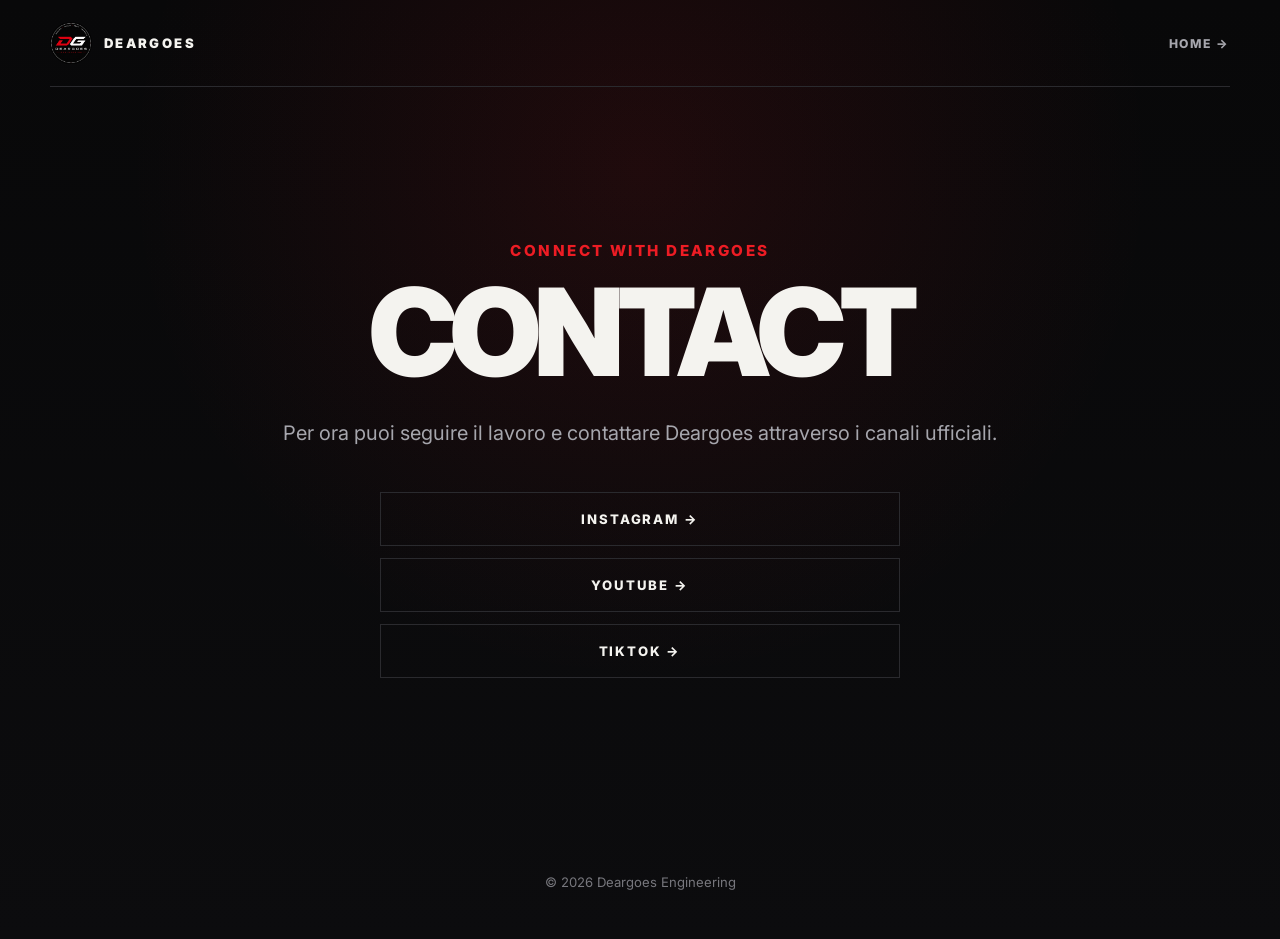
==== contact.html @ 81b75ebc "Deargoes website v1.1" ====
<!doctype html>
<html lang="it">
<head>
  <meta charset="utf-8">
  <meta name="viewport" content="width=device-width, initial-scale=1">
  <meta name="description" content="Deargoes Engineering — Build. Test. Ride.">
  <meta name="theme-color" content="#09090a">
  <title>Contact | Deargoes</title>
  <link rel="stylesheet" href="style.css">
</head>
<body>
  
<header class="site-header">
  <a class="brand-mini" href="index.html">
    <img src="deargoes-logo.jpg" alt="">
    <span>DEARGOES</span>
  </a>
  <a class="back-home" href="index.html">HOME →</a>
</header>
<main class="page-main ">
  <section class="page-hero">
    <p class="eyebrow">CONNECT WITH DEARGOES</p>
    <h1 class="page-title">CONTACT</h1>
    
<p class="page-copy">
  Per ora puoi seguire il lavoro e contattare Deargoes attraverso i canali ufficiali.
</p>
<div class="contact-links">
  <a href="https://www.instagram.com/deargoes/" target="_blank" rel="noopener">INSTAGRAM →</a>
  <a href="https://www.youtube.com/@deargoes" target="_blank" rel="noopener">YOUTUBE →</a>
  <a href="https://www.tiktok.com/@luca_deargoes" target="_blank" rel="noopener">TIKTOK →</a>
</div>

  </section>
</main>
<footer><p>© 2026 Deargoes Engineering</p></footer>

</body>
</html>
---- style.css ----
@import url('https://fonts.googleapis.com/css2?family=Inter:wght@400;600;700;800;900&display=swap');

:root {
  --bg: #09090a;
  --panel: #101012;
  --text: #f4f3ef;
  --muted: #a6a6ad;
  --red: #ed1c24;
  --line: #2a2a2e;
}

* { box-sizing: border-box; }
html { scroll-behavior: smooth; }

body {
  margin: 0;
  min-height: 100vh;
  background:
    radial-gradient(circle at 50% 18%, rgba(237, 28, 36, 0.10), transparent 32rem),
    linear-gradient(180deg, #080809 0%, #0c0c0e 100%);
  color: var(--text);
  font-family: Inter, -apple-system, BlinkMacSystemFont, "Segoe UI", sans-serif;
}

a { color: inherit; text-decoration: none; }

.hero {
  min-height: 100svh;
  display: grid;
  place-items: center;
  padding: 34px 20px 52px;
}

.hero-inner {
  width: min(100%, 860px);
  text-align: center;
}

.main-logo {
  display: block;
  width: min(72vw, 560px);
  aspect-ratio: 1;
  object-fit: cover;
  border-radius: 50%;
  margin: 0 auto 28px;
  box-shadow: 0 0 0 1px rgba(255,255,255,.05), 0 24px 70px rgba(0,0,0,.50);
  animation: fadeUp .8s ease both;
}

.eyebrow {
  color: var(--red);
  font-size: clamp(.72rem, 2.2vw, .95rem);
  font-weight: 800;
  letter-spacing: .16em;
  text-transform: uppercase;
  margin-bottom: 18px;
}

h1 {
  margin: 0;
  font-size: clamp(4.4rem, 17vw, 9.5rem);
  line-height: .78;
  letter-spacing: -.075em;
  font-weight: 900;
}

h1 span { display: block; }
h1 .red { color: var(--red); }

.intro, .page-copy {
  margin: 32px auto 0;
  max-width: 760px;
  color: var(--muted);
  font-size: clamp(1rem, 2.4vw, 1.25rem);
  line-height: 1.65;
}

.main-nav {
  width: min(100%, 620px);
  margin: 42px auto 0;
  display: grid;
  grid-template-columns: repeat(5, 1fr);
  border-top: 1px solid var(--line);
  border-bottom: 1px solid var(--line);
}

.main-nav a {
  padding: 20px 8px;
  color: #d8d8dc;
  font-size: .78rem;
  font-weight: 800;
  letter-spacing: .12em;
  transition: color .2s ease, background .2s ease;
}

.main-nav a:hover,
.main-nav a:focus-visible {
  color: var(--red);
  background: rgba(255,255,255,.025);
  outline: none;
}

.scroll-mark {
  margin-top: 28px;
  color: var(--red);
  font-size: 2.5rem;
  line-height: 1;
}

.follow {
  padding: 76px 20px 90px;
  text-align: center;
  border-top: 1px solid rgba(255,255,255,.04);
  background: rgba(0,0,0,.18);
}

.follow-title {
  width: min(100%, 720px);
  margin: 0 auto 34px;
  display: grid;
  grid-template-columns: 1fr auto 1fr;
  gap: 22px;
  align-items: center;
}

.follow-title span { height: 1px; background: linear-gradient(90deg, transparent, var(--red)); }
.follow-title span:last-child { background: linear-gradient(90deg, var(--red), transparent); }

.follow-title h2 {
  margin: 0;
  color: var(--red);
  font-size: clamp(.9rem, 2.5vw, 1.15rem);
  letter-spacing: .35em;
  font-weight: 800;
}

.social-icons {
  display: flex;
  justify-content: center;
  flex-wrap: wrap;
  gap: 26px;
}

.social-link {
  width: 92px;
  height: 92px;
  display: grid;
  place-items: center;
  border: 1px solid #3b3b40;
  border-radius: 50%;
  background: linear-gradient(145deg, #161618, #0d0d0f);
  transition: transform .2s ease, border-color .2s ease, box-shadow .2s ease;
}

.social-link:hover,
.social-link:focus-visible {
  transform: translateY(-5px) scale(1.03);
  border-color: var(--red);
  box-shadow: 0 15px 34px rgba(237,28,36,.16);
  outline: none;
}

.social-link svg {
  width: 46px;
  height: 46px;
  fill: none;
  stroke: #fff;
  stroke-width: 4;
  stroke-linecap: round;
  stroke-linejoin: round;
}

.social-link:first-child svg { fill: #fff; stroke: none; }
.social-link .fill { fill: #fff; stroke: none; }

.handle {
  margin: 22px 0 0;
  color: var(--muted);
  letter-spacing: .12em;
  font-size: .9rem;
}

.visitor-counter {
  margin: 34px auto 0;
  display: flex;
  align-items: center;
  justify-content: center;
  gap: 10px;
  color: #77777d;
  font-size: .72rem;
  font-weight: 800;
  letter-spacing: .18em;
}

.visitor-counter img {
  min-width: 42px;
  height: 20px;
  object-fit: contain;
}

.site-header {
  width: min(calc(100% - 36px), 1180px);
  margin: 0 auto;
  padding: 22px 0;
  display: flex;
  justify-content: space-between;
  align-items: center;
  border-bottom: 1px solid var(--line);
}

.brand-mini {
  display: flex;
  align-items: center;
  gap: 12px;
  font-size: .82rem;
  font-weight: 900;
  letter-spacing: .18em;
}

.brand-mini img {
  width: 42px;
  height: 42px;
  border-radius: 50%;
}

.back-home {
  color: var(--muted);
  font-size: .76rem;
  font-weight: 800;
  letter-spacing: .14em;
}

.back-home:hover { color: var(--red); }

.page-main {
  min-height: calc(100vh - 150px);
  display: grid;
  place-items: center;
  padding: 70px 20px 90px;
}

.page-hero {
  width: min(100%, 900px);
  text-align: center;
}

.page-title {
  font-size: clamp(3.3rem, 11vw, 7.6rem);
  line-height: .88;
  letter-spacing: -.06em;
}

.coming-card {
  width: min(100%, 620px);
  margin: 44px auto 0;
  padding: 34px 24px;
  border: 1px solid var(--line);
  background: rgba(255,255,255,.02);
}

.status-dot {
  display: inline-block;
  width: 8px;
  height: 8px;
  margin-bottom: 14px;
  border-radius: 50%;
  background: var(--red);
  box-shadow: 0 0 18px rgba(237,28,36,.7);
}

.coming-card p {
  margin: 0 0 10px;
  color: var(--muted);
  font-size: .75rem;
  letter-spacing: .15em;
}

.coming-card strong {
  font-size: clamp(1.6rem, 5vw, 2.6rem);
  letter-spacing: .14em;
}

.primary-button {
  display: inline-block;
  margin-top: 42px;
  padding: 18px 28px;
  border: 1px solid var(--red);
  color: #fff;
  font-size: .82rem;
  font-weight: 900;
  letter-spacing: .14em;
  background: rgba(237,28,36,.08);
  transition: transform .2s ease, background .2s ease;
}

.primary-button:hover,
.primary-button:focus-visible {
  transform: translateY(-3px);
  background: var(--red);
  outline: none;
}

.small-note {
  margin-top: 18px;
  color: #77777d;
  font-size: .78rem;
}

.contact-links {
  width: min(100%, 520px);
  margin: 42px auto 0;
  display: grid;
  gap: 12px;
}

.contact-links a {
  padding: 18px 20px;
  border: 1px solid var(--line);
  font-size: .82rem;
  font-weight: 800;
  letter-spacing: .14em;
}

.contact-links a:hover { border-color: var(--red); color: var(--red); }

footer {
  padding: 24px 20px 36px;
  text-align: center;
  color: #77777d;
  font-size: .82rem;
}

@keyframes fadeUp {
  from { opacity: 0; transform: translateY(18px); }
  to { opacity: 1; transform: translateY(0); }
}

@media (max-width: 700px) {
  .hero { min-height: auto; padding-top: 24px; }
  .main-logo { width: min(86vw, 460px); margin-bottom: 24px; }
  h1 { font-size: clamp(4rem, 22vw, 7rem); }
  .main-nav { grid-template-columns: 1fr; margin-top: 34px; }
  .main-nav a { padding: 15px 8px; border-top: 1px solid rgba(255,255,255,.035); }
  .social-link { width: 78px; height: 78px; }
  .social-link svg { width: 38px; height: 38px; }
  .follow-title { gap: 12px; }
  .follow-title h2 { letter-spacing: .18em; }
}
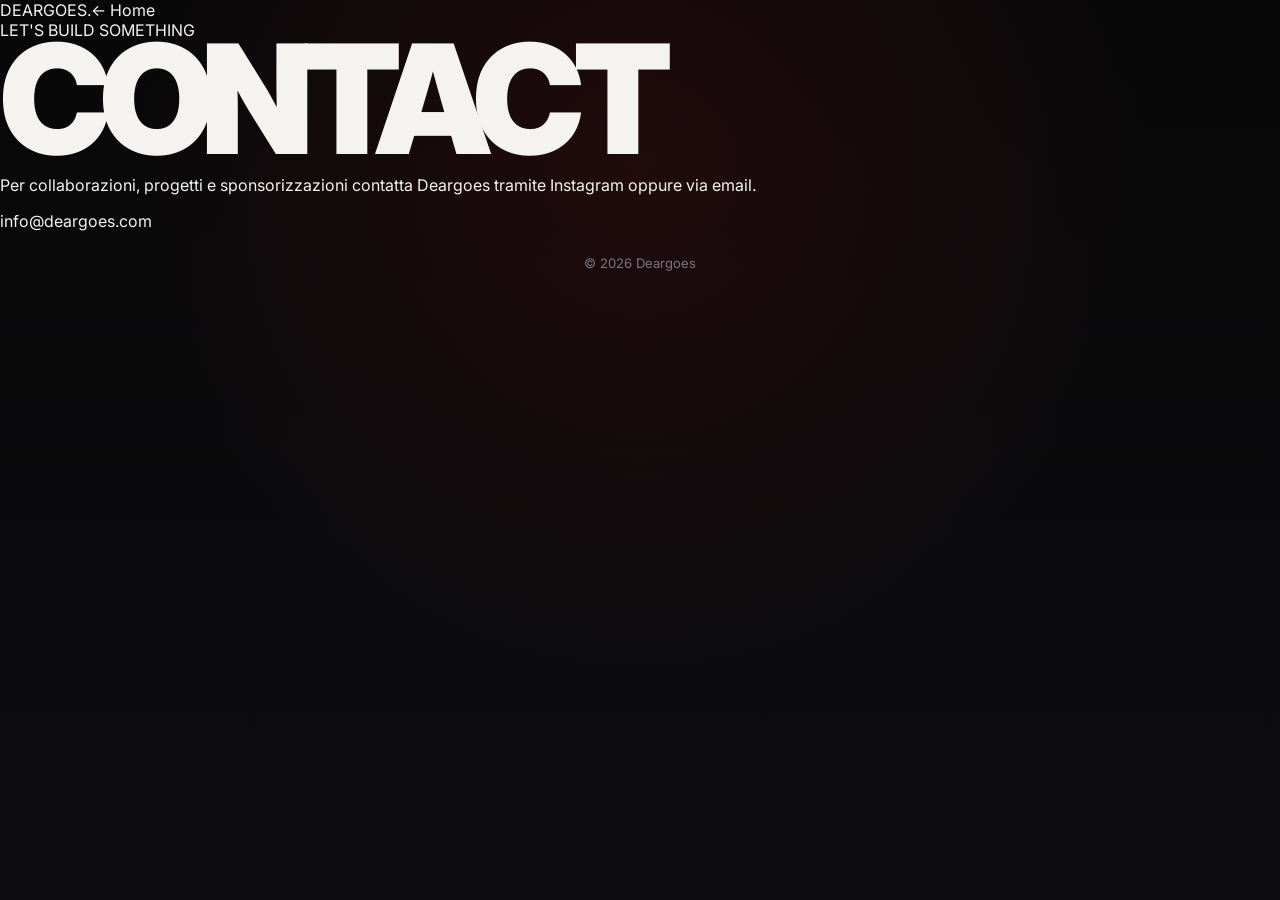
==== commit 7d7a49da: "Deargoes website v1.2" ====
--- a/contact.html
+++ b/contact.html
@@ -1,39 +1 @@
-<!doctype html>
-<html lang="it">
-<head>
-  <meta charset="utf-8">
-  <meta name="viewport" content="width=device-width, initial-scale=1">
-  <meta name="description" content="Deargoes Engineering — Build. Test. Ride.">
-  <meta name="theme-color" content="#09090a">
-  <title>Contact | Deargoes</title>
-  <link rel="stylesheet" href="style.css">
-</head>
-<body>
-  
-<header class="site-header">
-  <a class="brand-mini" href="index.html">
-    <img src="deargoes-logo.jpg" alt="">
-    <span>DEARGOES</span>
-  </a>
-  <a class="back-home" href="index.html">HOME →</a>
-</header>
-<main class="page-main ">
-  <section class="page-hero">
-    <p class="eyebrow">CONNECT WITH DEARGOES</p>
-    <h1 class="page-title">CONTACT</h1>
-    
-<p class="page-copy">
-  Per ora puoi seguire il lavoro e contattare Deargoes attraverso i canali ufficiali.
-</p>
-<div class="contact-links">
-  <a href="https://www.instagram.com/deargoes/" target="_blank" rel="noopener">INSTAGRAM →</a>
-  <a href="https://www.youtube.com/@deargoes" target="_blank" rel="noopener">YOUTUBE →</a>
-  <a href="https://www.tiktok.com/@luca_deargoes" target="_blank" rel="noopener">TIKTOK →</a>
-</div>
-
-  </section>
-</main>
-<footer><p>© 2026 Deargoes Engineering</p></footer>
-
-</body>
-</html>
+<!doctype html><html lang="it"><head><meta charset="utf-8"><meta name="viewport" content="width=device-width,initial-scale=1"><meta name="theme-color" content="#09090a"><title>CONTACT — Deargoes</title><link rel="stylesheet" href="style.css"></head><body class="page-shell"><header class="topbar"><a class="brand" href="index.html">DEARGOES<span>.</span></a><a class="back" href="index.html">← Home</a></header><main class="page-content"><div class="kicker">LET'S BUILD SOMETHING</div><h1>CONTACT</h1><p>Per collaborazioni, progetti e sponsorizzazioni contatta Deargoes tramite Instagram oppure via email.</p><a class="cta" href="mailto:info@deargoes.com">info@deargoes.com</a></main><footer>© 2026 Deargoes</footer></body></html>
--- a/style.css
+++ b/style.css
@@ -10,6 +10,7 @@
 }
 
 * { box-sizing: border-box; }
+
 html { scroll-behavior: smooth; }
 
 body {
@@ -43,8 +44,9 @@
   object-fit: cover;
   border-radius: 50%;
   margin: 0 auto 28px;
-  box-shadow: 0 0 0 1px rgba(255,255,255,.05), 0 24px 70px rgba(0,0,0,.50);
-  animation: fadeUp .8s ease both;
+  box-shadow:
+    0 0 0 1px rgba(255,255,255,.05),
+    0 24px 70px rgba(0,0,0,.50);
 }
 
 .eyebrow {
@@ -64,40 +66,20 @@
   font-weight: 900;
 }
 
-h1 span { display: block; }
-h1 .red { color: var(--red); }
-
-.intro, .page-copy {
+h1 span {
+  display: block;
+}
+
+h1 .red {
+  color: var(--red);
+}
+
+.intro {
   margin: 32px auto 0;
   max-width: 760px;
   color: var(--muted);
   font-size: clamp(1rem, 2.4vw, 1.25rem);
   line-height: 1.65;
-}
-
-.main-nav {
-  width: min(100%, 620px);
-  margin: 42px auto 0;
-  display: grid;
-  grid-template-columns: repeat(5, 1fr);
-  border-top: 1px solid var(--line);
-  border-bottom: 1px solid var(--line);
-}
-
-.main-nav a {
-  padding: 20px 8px;
-  color: #d8d8dc;
-  font-size: .78rem;
-  font-weight: 800;
-  letter-spacing: .12em;
-  transition: color .2s ease, background .2s ease;
-}
-
-.main-nav a:hover,
-.main-nav a:focus-visible {
-  color: var(--red);
-  background: rgba(255,255,255,.025);
-  outline: none;
 }
 
 .scroll-mark {
@@ -123,14 +105,20 @@
   align-items: center;
 }
 
-.follow-title span { height: 1px; background: linear-gradient(90deg, transparent, var(--red)); }
-.follow-title span:last-child { background: linear-gradient(90deg, var(--red), transparent); }
+.follow-title span {
+  height: 1px;
+  background: linear-gradient(90deg, transparent, var(--red));
+}
+
+.follow-title span:last-child {
+  background: linear-gradient(90deg, var(--red), transparent);
+}
 
 .follow-title h2 {
   margin: 0;
   color: var(--red);
   font-size: clamp(.9rem, 2.5vw, 1.15rem);
-  letter-spacing: .35em;
+  letter-spacing: .45em;
   font-weight: 800;
 }
 
@@ -170,8 +158,15 @@
   stroke-linejoin: round;
 }
 
-.social-link:first-child svg { fill: #fff; stroke: none; }
-.social-link .fill { fill: #fff; stroke: none; }
+.social-link:first-child svg {
+  fill: #fff;
+  stroke: none;
+}
+
+.social-link .fill {
+  fill: #fff;
+  stroke: none;
+}
 
 .handle {
   margin: 22px 0 0;
@@ -180,149 +175,6 @@
   font-size: .9rem;
 }
 
-.visitor-counter {
-  margin: 34px auto 0;
-  display: flex;
-  align-items: center;
-  justify-content: center;
-  gap: 10px;
-  color: #77777d;
-  font-size: .72rem;
-  font-weight: 800;
-  letter-spacing: .18em;
-}
-
-.visitor-counter img {
-  min-width: 42px;
-  height: 20px;
-  object-fit: contain;
-}
-
-.site-header {
-  width: min(calc(100% - 36px), 1180px);
-  margin: 0 auto;
-  padding: 22px 0;
-  display: flex;
-  justify-content: space-between;
-  align-items: center;
-  border-bottom: 1px solid var(--line);
-}
-
-.brand-mini {
-  display: flex;
-  align-items: center;
-  gap: 12px;
-  font-size: .82rem;
-  font-weight: 900;
-  letter-spacing: .18em;
-}
-
-.brand-mini img {
-  width: 42px;
-  height: 42px;
-  border-radius: 50%;
-}
-
-.back-home {
-  color: var(--muted);
-  font-size: .76rem;
-  font-weight: 800;
-  letter-spacing: .14em;
-}
-
-.back-home:hover { color: var(--red); }
-
-.page-main {
-  min-height: calc(100vh - 150px);
-  display: grid;
-  place-items: center;
-  padding: 70px 20px 90px;
-}
-
-.page-hero {
-  width: min(100%, 900px);
-  text-align: center;
-}
-
-.page-title {
-  font-size: clamp(3.3rem, 11vw, 7.6rem);
-  line-height: .88;
-  letter-spacing: -.06em;
-}
-
-.coming-card {
-  width: min(100%, 620px);
-  margin: 44px auto 0;
-  padding: 34px 24px;
-  border: 1px solid var(--line);
-  background: rgba(255,255,255,.02);
-}
-
-.status-dot {
-  display: inline-block;
-  width: 8px;
-  height: 8px;
-  margin-bottom: 14px;
-  border-radius: 50%;
-  background: var(--red);
-  box-shadow: 0 0 18px rgba(237,28,36,.7);
-}
-
-.coming-card p {
-  margin: 0 0 10px;
-  color: var(--muted);
-  font-size: .75rem;
-  letter-spacing: .15em;
-}
-
-.coming-card strong {
-  font-size: clamp(1.6rem, 5vw, 2.6rem);
-  letter-spacing: .14em;
-}
-
-.primary-button {
-  display: inline-block;
-  margin-top: 42px;
-  padding: 18px 28px;
-  border: 1px solid var(--red);
-  color: #fff;
-  font-size: .82rem;
-  font-weight: 900;
-  letter-spacing: .14em;
-  background: rgba(237,28,36,.08);
-  transition: transform .2s ease, background .2s ease;
-}
-
-.primary-button:hover,
-.primary-button:focus-visible {
-  transform: translateY(-3px);
-  background: var(--red);
-  outline: none;
-}
-
-.small-note {
-  margin-top: 18px;
-  color: #77777d;
-  font-size: .78rem;
-}
-
-.contact-links {
-  width: min(100%, 520px);
-  margin: 42px auto 0;
-  display: grid;
-  gap: 12px;
-}
-
-.contact-links a {
-  padding: 18px 20px;
-  border: 1px solid var(--line);
-  font-size: .82rem;
-  font-weight: 800;
-  letter-spacing: .14em;
-}
-
-.contact-links a:hover { border-color: var(--red); color: var(--red); }
-
 footer {
   padding: 24px 20px 36px;
   text-align: center;
@@ -330,19 +182,28 @@
   font-size: .82rem;
 }
 
-@keyframes fadeUp {
-  from { opacity: 0; transform: translateY(18px); }
-  to { opacity: 1; transform: translateY(0); }
-}
-
-@media (max-width: 700px) {
-  .hero { min-height: auto; padding-top: 24px; }
-  .main-logo { width: min(86vw, 460px); margin-bottom: 24px; }
-  h1 { font-size: clamp(4rem, 22vw, 7rem); }
-  .main-nav { grid-template-columns: 1fr; margin-top: 34px; }
-  .main-nav a { padding: 15px 8px; border-top: 1px solid rgba(255,255,255,.035); }
-  .social-link { width: 78px; height: 78px; }
-  .social-link svg { width: 38px; height: 38px; }
-  .follow-title { gap: 12px; }
-  .follow-title h2 { letter-spacing: .18em; }
-}
+@media (max-width: 600px) {
+  .hero {
+    min-height: auto;
+    padding-top: 24px;
+  }
+
+  .main-logo {
+    width: min(86vw, 460px);
+    margin-bottom: 24px;
+  }
+
+  h1 {
+    font-size: clamp(4rem, 22vw, 7rem);
+  }
+
+  .social-link {
+    width: 78px;
+    height: 78px;
+  }
+
+  .social-link svg {
+    width: 38px;
+    height: 38px;
+  }
+}
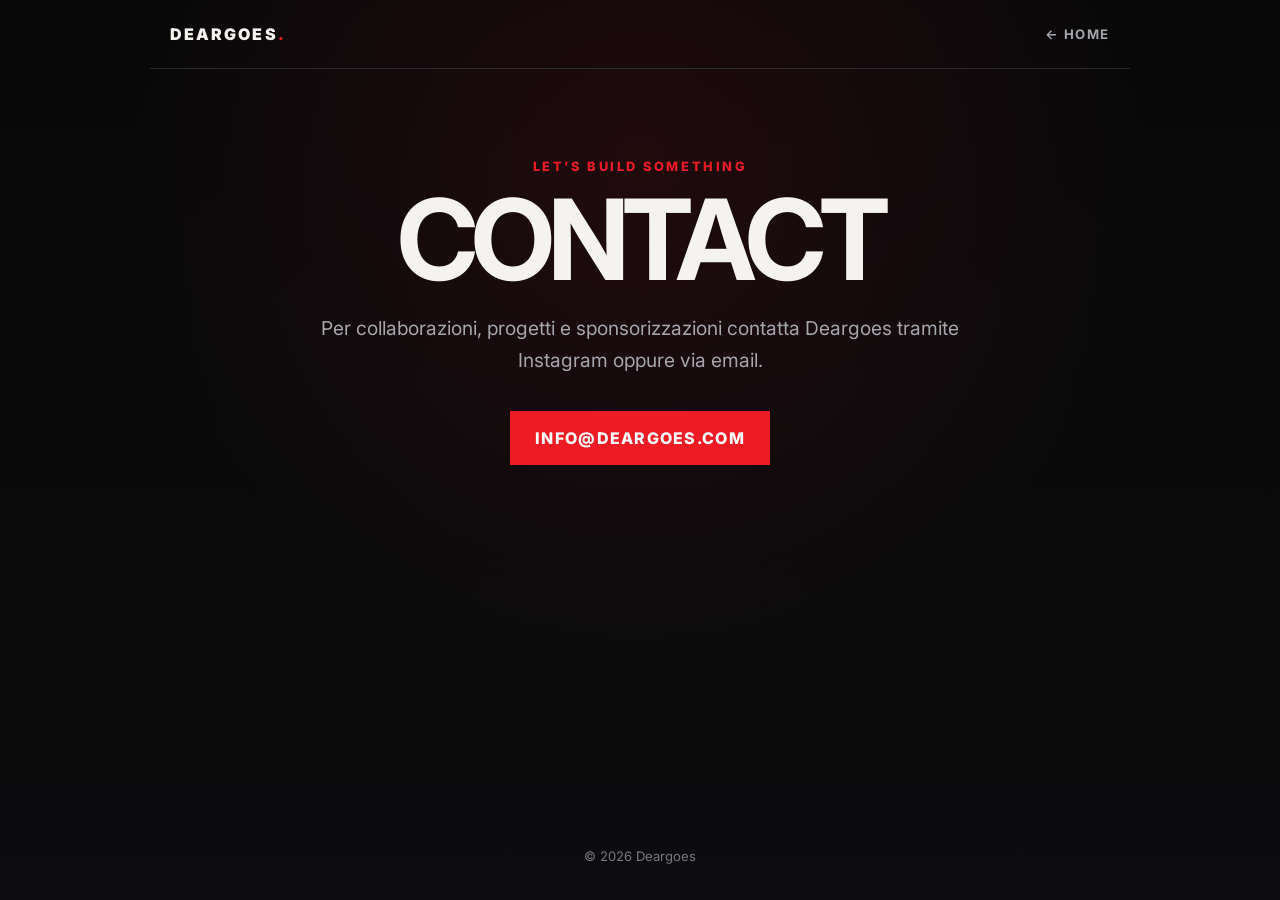
==== commit 6c25fa47: "Deargoes website v1.2 corrected" ====
--- a/contact.html
+++ b/contact.html
@@ -1 +1 @@
-<!doctype html><html lang="it"><head><meta charset="utf-8"><meta name="viewport" content="width=device-width,initial-scale=1"><meta name="theme-color" content="#09090a"><title>CONTACT — Deargoes</title><link rel="stylesheet" href="style.css"></head><body class="page-shell"><header class="topbar"><a class="brand" href="index.html">DEARGOES<span>.</span></a><a class="back" href="index.html">← Home</a></header><main class="page-content"><div class="kicker">LET'S BUILD SOMETHING</div><h1>CONTACT</h1><p>Per collaborazioni, progetti e sponsorizzazioni contatta Deargoes tramite Instagram oppure via email.</p><a class="cta" href="mailto:info@deargoes.com">info@deargoes.com</a></main><footer>© 2026 Deargoes</footer></body></html>
+<!doctype html><html lang="it"><head><meta charset="utf-8"><meta name="viewport" content="width=device-width,initial-scale=1"><meta name="theme-color" content="#09090a"><title>CONTACT — Deargoes</title><link rel="stylesheet" href="style.css"></head><body class="page-shell"><header class="topbar"><a class="brand" href="index.html">DEARGOES<span>.</span></a><a class="back" href="index.html">← Home</a></header><main class="page-content"><div class="kicker">LET’S BUILD SOMETHING</div><h1>CONTACT</h1><p>Per collaborazioni, progetti e sponsorizzazioni contatta Deargoes tramite Instagram oppure via email.</p><a class="cta" href="mailto:info@deargoes.com">info@deargoes.com</a></main><footer>© 2026 Deargoes</footer></body></html>
--- a/style.css
+++ b/style.css
@@ -1,209 +1,8 @@
 @import url('https://fonts.googleapis.com/css2?family=Inter:wght@400;600;700;800;900&display=swap');
-
-:root {
-  --bg: #09090a;
-  --panel: #101012;
-  --text: #f4f3ef;
-  --muted: #a6a6ad;
-  --red: #ed1c24;
-  --line: #2a2a2e;
-}
-
-* { box-sizing: border-box; }
-
-html { scroll-behavior: smooth; }
-
-body {
-  margin: 0;
-  min-height: 100vh;
-  background:
-    radial-gradient(circle at 50% 18%, rgba(237, 28, 36, 0.10), transparent 32rem),
-    linear-gradient(180deg, #080809 0%, #0c0c0e 100%);
-  color: var(--text);
-  font-family: Inter, -apple-system, BlinkMacSystemFont, "Segoe UI", sans-serif;
-}
-
-a { color: inherit; text-decoration: none; }
-
-.hero {
-  min-height: 100svh;
-  display: grid;
-  place-items: center;
-  padding: 34px 20px 52px;
-}
-
-.hero-inner {
-  width: min(100%, 860px);
-  text-align: center;
-}
-
-.main-logo {
-  display: block;
-  width: min(72vw, 560px);
-  aspect-ratio: 1;
-  object-fit: cover;
-  border-radius: 50%;
-  margin: 0 auto 28px;
-  box-shadow:
-    0 0 0 1px rgba(255,255,255,.05),
-    0 24px 70px rgba(0,0,0,.50);
-}
-
-.eyebrow {
-  color: var(--red);
-  font-size: clamp(.72rem, 2.2vw, .95rem);
-  font-weight: 800;
-  letter-spacing: .16em;
-  text-transform: uppercase;
-  margin-bottom: 18px;
-}
-
-h1 {
-  margin: 0;
-  font-size: clamp(4.4rem, 17vw, 9.5rem);
-  line-height: .78;
-  letter-spacing: -.075em;
-  font-weight: 900;
-}
-
-h1 span {
-  display: block;
-}
-
-h1 .red {
-  color: var(--red);
-}
-
-.intro {
-  margin: 32px auto 0;
-  max-width: 760px;
-  color: var(--muted);
-  font-size: clamp(1rem, 2.4vw, 1.25rem);
-  line-height: 1.65;
-}
-
-.scroll-mark {
-  margin-top: 28px;
-  color: var(--red);
-  font-size: 2.5rem;
-  line-height: 1;
-}
-
-.follow {
-  padding: 76px 20px 90px;
-  text-align: center;
-  border-top: 1px solid rgba(255,255,255,.04);
-  background: rgba(0,0,0,.18);
-}
-
-.follow-title {
-  width: min(100%, 720px);
-  margin: 0 auto 34px;
-  display: grid;
-  grid-template-columns: 1fr auto 1fr;
-  gap: 22px;
-  align-items: center;
-}
-
-.follow-title span {
-  height: 1px;
-  background: linear-gradient(90deg, transparent, var(--red));
-}
-
-.follow-title span:last-child {
-  background: linear-gradient(90deg, var(--red), transparent);
-}
-
-.follow-title h2 {
-  margin: 0;
-  color: var(--red);
-  font-size: clamp(.9rem, 2.5vw, 1.15rem);
-  letter-spacing: .45em;
-  font-weight: 800;
-}
-
-.social-icons {
-  display: flex;
-  justify-content: center;
-  flex-wrap: wrap;
-  gap: 26px;
-}
-
-.social-link {
-  width: 92px;
-  height: 92px;
-  display: grid;
-  place-items: center;
-  border: 1px solid #3b3b40;
-  border-radius: 50%;
-  background: linear-gradient(145deg, #161618, #0d0d0f);
-  transition: transform .2s ease, border-color .2s ease, box-shadow .2s ease;
-}
-
-.social-link:hover,
-.social-link:focus-visible {
-  transform: translateY(-5px) scale(1.03);
-  border-color: var(--red);
-  box-shadow: 0 15px 34px rgba(237,28,36,.16);
-  outline: none;
-}
-
-.social-link svg {
-  width: 46px;
-  height: 46px;
-  fill: none;
-  stroke: #fff;
-  stroke-width: 4;
-  stroke-linecap: round;
-  stroke-linejoin: round;
-}
-
-.social-link:first-child svg {
-  fill: #fff;
-  stroke: none;
-}
-
-.social-link .fill {
-  fill: #fff;
-  stroke: none;
-}
-
-.handle {
-  margin: 22px 0 0;
-  color: var(--muted);
-  letter-spacing: .12em;
-  font-size: .9rem;
-}
-
-footer {
-  padding: 24px 20px 36px;
-  text-align: center;
-  color: #77777d;
-  font-size: .82rem;
-}
-
-@media (max-width: 600px) {
-  .hero {
-    min-height: auto;
-    padding-top: 24px;
-  }
-
-  .main-logo {
-    width: min(86vw, 460px);
-    margin-bottom: 24px;
-  }
-
-  h1 {
-    font-size: clamp(4rem, 22vw, 7rem);
-  }
-
-  .social-link {
-    width: 78px;
-    height: 78px;
-  }
-
-  .social-link svg {
-    width: 38px;
-    height: 38px;
-  }
-}
+:root{--bg:#09090a;--text:#f4f3ef;--muted:#a6a6ad;--red:#ed1c24;--line:#2a2a2e}
+*{box-sizing:border-box}html{scroll-behavior:smooth}body{margin:0;min-height:100vh;background:radial-gradient(circle at 50% 18%,rgba(237,28,36,.10),transparent 32rem),linear-gradient(180deg,#080809 0%,#0c0c0e 100%);color:var(--text);font-family:Inter,-apple-system,BlinkMacSystemFont,"Segoe UI",sans-serif}a{color:inherit;text-decoration:none}img{max-width:100%}
+.hero{padding:18px 20px 70px;text-align:center}.hero-inner{width:min(100%,860px);margin:0 auto}.main-logo{display:block;width:min(86vw,560px);aspect-ratio:1;object-fit:cover;border-radius:50%;margin:0 auto 28px;box-shadow:0 0 0 1px rgba(255,255,255,.05),0 24px 70px rgba(0,0,0,.50)}.eyebrow{color:var(--red);font-size:clamp(.72rem,2.2vw,.95rem);font-weight:800;letter-spacing:.16em;text-transform:uppercase;margin-bottom:22px}.hero h1{margin:0;font-size:clamp(4.4rem,17vw,9.5rem);line-height:.78;letter-spacing:-.075em;font-weight:900}.hero h1 span{display:block}.hero h1 .red{color:var(--red)}.scroll-mark{display:inline-block;margin-top:38px;color:var(--red);font-size:2.7rem;line-height:1;transform:scaleX(1.25)}
+.main-menu{width:min(calc(100% - 40px),760px);margin:0 auto;border-top:1px solid var(--line);border-bottom:1px solid var(--line);text-align:center}.main-menu a{display:block;padding:26px 14px;border-top:1px solid rgba(255,255,255,.045);font-size:clamp(1rem,3vw,1.3rem);font-weight:800;letter-spacing:.16em;text-transform:uppercase;transition:color .2s ease,background .2s ease}.main-menu a:first-child{border-top:0}.main-menu a:hover,.main-menu a:focus-visible{color:var(--red);background:rgba(255,255,255,.025);outline:none}
+.follow{padding:78px 20px 82px;text-align:center;border-top:1px solid rgba(255,255,255,.04);background:rgba(0,0,0,.18);margin-top:78px}.follow-title{width:min(100%,720px);margin:0 auto 34px;display:grid;grid-template-columns:1fr auto 1fr;gap:20px;align-items:center}.follow-title span{height:1px;background:linear-gradient(90deg,transparent,var(--red))}.follow-title span:last-child{background:linear-gradient(90deg,var(--red),transparent)}.follow-title h2{margin:0;color:var(--red);font-size:clamp(.82rem,2.5vw,1.05rem);letter-spacing:.33em;font-weight:800}.social-icons{display:flex;justify-content:center;flex-wrap:wrap;gap:22px}.social-link{width:78px;height:78px;display:grid;place-items:center;border:1px solid #3b3b40;border-radius:50%;background:linear-gradient(145deg,#161618,#0d0d0f);transition:transform .2s ease,border-color .2s ease,box-shadow .2s ease}.social-link:hover,.social-link:focus-visible{transform:translateY(-4px);border-color:var(--red);box-shadow:0 15px 34px rgba(237,28,36,.16);outline:none}.social-link svg{width:38px;height:38px;fill:none;stroke:#fff;stroke-width:4;stroke-linecap:round;stroke-linejoin:round}.social-link:first-child svg{fill:#fff;stroke:none}.social-link .fill{fill:#fff;stroke:none}.handle{margin:20px 0 0;color:var(--muted);letter-spacing:.12em;font-size:.88rem}footer{padding:24px 20px 36px;text-align:center;color:#77777d;font-size:.82rem}
+.page-shell{min-height:100vh;display:flex;flex-direction:column}.topbar{width:min(100%,980px);margin:0 auto;padding:24px 20px;display:flex;justify-content:space-between;align-items:center;border-bottom:1px solid var(--line)}.brand{font-weight:900;letter-spacing:.13em}.brand span{color:var(--red)}.back{color:var(--muted);font-size:.82rem;font-weight:700;letter-spacing:.12em;text-transform:uppercase}.back:hover{color:var(--red)}.page-content{flex:1;width:min(100%,820px);margin:0 auto;padding:90px 24px;text-align:center}.kicker{color:var(--red);font-size:.8rem;font-weight:800;letter-spacing:.2em;text-transform:uppercase}.page-content h1{margin:15px 0 22px;font-size:clamp(3.3rem,12vw,7rem);line-height:.9;letter-spacing:-.06em}.page-content p{max-width:650px;margin:0 auto;color:var(--muted);line-height:1.7;font-size:clamp(1rem,2.5vw,1.2rem)}.cta{display:inline-block;margin-top:34px;padding:16px 24px;border:1px solid var(--red);color:#fff;background:var(--red);font-weight:800;letter-spacing:.08em;text-transform:uppercase}.mini-list{width:min(100%,620px);margin:38px auto 0;border-top:1px solid var(--line);border-bottom:1px solid var(--line)}.mini-list div{padding:20px 12px;border-top:1px solid rgba(255,255,255,.045);color:#d4d4d8;font-weight:700;letter-spacing:.06em}.mini-list div:first-child{border-top:0}
+@media(max-width:600px){.hero{padding-top:8px}.main-logo{margin-bottom:24px}.hero h1{font-size:clamp(4rem,22vw,7rem)}.main-menu a{padding:24px 10px}.follow{padding-top:64px}.topbar{padding:20px 18px}.page-content{padding:72px 20px}}
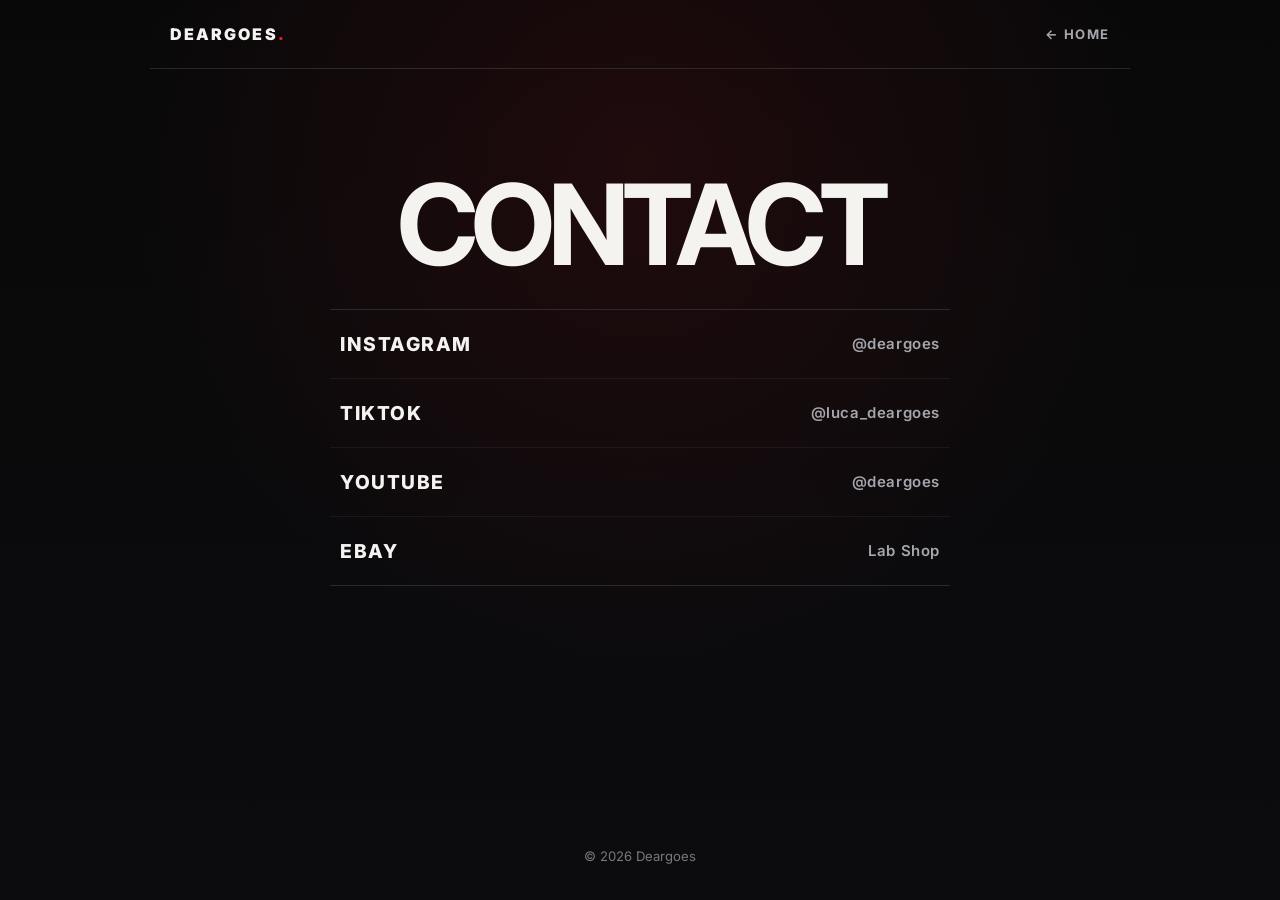
==== commit 891c7237: "Update website to v1.2" ====
--- a/contact.html
+++ b/contact.html
@@ -1 +1,26 @@
-<!doctype html><html lang="it"><head><meta charset="utf-8"><meta name="viewport" content="width=device-width,initial-scale=1"><meta name="theme-color" content="#09090a"><title>CONTACT — Deargoes</title><link rel="stylesheet" href="style.css"></head><body class="page-shell"><header class="topbar"><a class="brand" href="index.html">DEARGOES<span>.</span></a><a class="back" href="index.html">← Home</a></header><main class="page-content"><div class="kicker">LET’S BUILD SOMETHING</div><h1>CONTACT</h1><p>Per collaborazioni, progetti e sponsorizzazioni contatta Deargoes tramite Instagram oppure via email.</p><a class="cta" href="mailto:info@deargoes.com">info@deargoes.com</a></main><footer>© 2026 Deargoes</footer></body></html>
+<!doctype html>
+<html lang="it">
+<head>
+  <meta charset="utf-8">
+  <meta name="viewport" content="width=device-width,initial-scale=1">
+  <meta name="theme-color" content="#09090a">
+  <title>CONTACT — Deargoes</title>
+  <link rel="stylesheet" href="style.css">
+</head>
+<body class="page-shell">
+  <header class="topbar">
+    <a class="brand" href="index.html">DEARGOES<span>.</span></a>
+    <a class="back" href="index.html">← Home</a>
+  </header>
+  <main class="page-content contact-page">
+    <h1>CONTACT</h1>
+    <div class="contact-links">
+      <a href="https://www.instagram.com/deargoes/" target="_blank" rel="noopener">Instagram <span>@deargoes</span></a>
+      <a href="https://www.tiktok.com/@luca_deargoes" target="_blank" rel="noopener">TikTok <span>@luca_deargoes</span></a>
+      <a href="https://www.youtube.com/@deargoes" target="_blank" rel="noopener">YouTube <span>@deargoes</span></a>
+      <a href="https://www.ebay.it/usr/luca_dear_goes" target="_blank" rel="noopener">eBay <span>Lab Shop</span></a>
+    </div>
+  </main>
+  <footer>© 2026 Deargoes</footer>
+</body>
+</html>
--- a/style.css
+++ b/style.css
@@ -6,3 +6,15 @@
 .follow{padding:78px 20px 82px;text-align:center;border-top:1px solid rgba(255,255,255,.04);background:rgba(0,0,0,.18);margin-top:78px}.follow-title{width:min(100%,720px);margin:0 auto 34px;display:grid;grid-template-columns:1fr auto 1fr;gap:20px;align-items:center}.follow-title span{height:1px;background:linear-gradient(90deg,transparent,var(--red))}.follow-title span:last-child{background:linear-gradient(90deg,var(--red),transparent)}.follow-title h2{margin:0;color:var(--red);font-size:clamp(.82rem,2.5vw,1.05rem);letter-spacing:.33em;font-weight:800}.social-icons{display:flex;justify-content:center;flex-wrap:wrap;gap:22px}.social-link{width:78px;height:78px;display:grid;place-items:center;border:1px solid #3b3b40;border-radius:50%;background:linear-gradient(145deg,#161618,#0d0d0f);transition:transform .2s ease,border-color .2s ease,box-shadow .2s ease}.social-link:hover,.social-link:focus-visible{transform:translateY(-4px);border-color:var(--red);box-shadow:0 15px 34px rgba(237,28,36,.16);outline:none}.social-link svg{width:38px;height:38px;fill:none;stroke:#fff;stroke-width:4;stroke-linecap:round;stroke-linejoin:round}.social-link:first-child svg{fill:#fff;stroke:none}.social-link .fill{fill:#fff;stroke:none}.handle{margin:20px 0 0;color:var(--muted);letter-spacing:.12em;font-size:.88rem}footer{padding:24px 20px 36px;text-align:center;color:#77777d;font-size:.82rem}
 .page-shell{min-height:100vh;display:flex;flex-direction:column}.topbar{width:min(100%,980px);margin:0 auto;padding:24px 20px;display:flex;justify-content:space-between;align-items:center;border-bottom:1px solid var(--line)}.brand{font-weight:900;letter-spacing:.13em}.brand span{color:var(--red)}.back{color:var(--muted);font-size:.82rem;font-weight:700;letter-spacing:.12em;text-transform:uppercase}.back:hover{color:var(--red)}.page-content{flex:1;width:min(100%,820px);margin:0 auto;padding:90px 24px;text-align:center}.kicker{color:var(--red);font-size:.8rem;font-weight:800;letter-spacing:.2em;text-transform:uppercase}.page-content h1{margin:15px 0 22px;font-size:clamp(3.3rem,12vw,7rem);line-height:.9;letter-spacing:-.06em}.page-content p{max-width:650px;margin:0 auto;color:var(--muted);line-height:1.7;font-size:clamp(1rem,2.5vw,1.2rem)}.cta{display:inline-block;margin-top:34px;padding:16px 24px;border:1px solid var(--red);color:#fff;background:var(--red);font-weight:800;letter-spacing:.08em;text-transform:uppercase}.mini-list{width:min(100%,620px);margin:38px auto 0;border-top:1px solid var(--line);border-bottom:1px solid var(--line)}.mini-list div{padding:20px 12px;border-top:1px solid rgba(255,255,255,.045);color:#d4d4d8;font-weight:700;letter-spacing:.06em}.mini-list div:first-child{border-top:0}
 @media(max-width:600px){.hero{padding-top:8px}.main-logo{margin-bottom:24px}.hero h1{font-size:clamp(4rem,22vw,7rem)}.main-menu a{padding:24px 10px}.follow{padding-top:64px}.topbar{padding:20px 18px}.page-content{padding:72px 20px}}
+
+/* V1.2 definitive internal pages */
+.coming-page{display:flex;flex-direction:column;align-items:center;justify-content:center;padding-top:60px;padding-bottom:100px}
+.coming-page h1,.contact-page h1{margin-bottom:34px}
+.coming-soon{color:var(--red);font-size:clamp(1rem,3.8vw,1.45rem);font-weight:900;letter-spacing:.28em;text-indent:.28em}
+.contact-links{width:min(100%,620px);margin:16px auto 0;border-top:1px solid var(--line);border-bottom:1px solid var(--line)}
+.contact-links a{display:flex;justify-content:space-between;align-items:center;gap:18px;padding:22px 10px;border-top:1px solid rgba(255,255,255,.055);font-size:clamp(1rem,3vw,1.2rem);font-weight:800;letter-spacing:.08em;text-transform:uppercase;transition:color .2s ease,background .2s ease}
+.contact-links a:first-child{border-top:0}
+.contact-links a span{color:var(--muted);font-size:.78em;font-weight:600;letter-spacing:.04em;text-transform:none}
+.contact-links a:hover,.contact-links a:focus-visible{color:var(--red);background:rgba(255,255,255,.025);outline:none}
+.contact-links a:hover span,.contact-links a:focus-visible span{color:#fff}
+@media(max-width:600px){.contact-links a{align-items:flex-start;flex-direction:column;text-align:left}.coming-page{padding-top:40px}}
